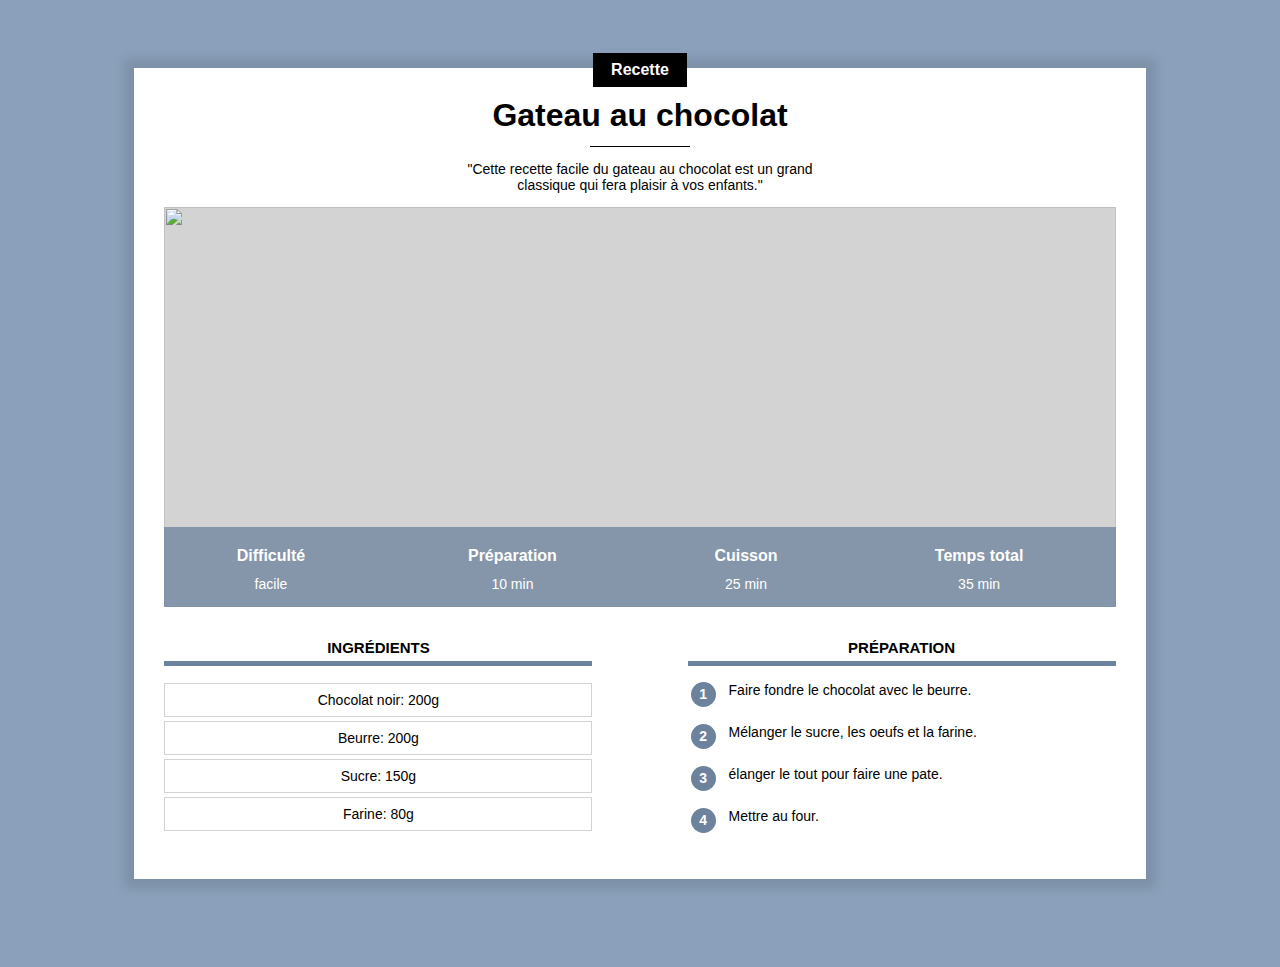
==== recette.html @ 771be953 "Add files via upload" ====
<html lang-"fr">
    <head>
        <title>Gateau au chocolat</title>
        <meta charset="utf-8">
        <link rel="stylesheet" href="recette.css"/>
    </head>
    <body>
        <div class="contenu">
            <div class="centre categorie">
                <p class="categorie">Recette</p>
            </div>
            
                <h1>Gateau au chocolat</h1>
                    <div class="separateur"></div>
                        <!-- mon commentaire en HTML -->
                        <div class="centre">
                            <p class="description">"Cette recette facile du gateau au chocolat est un grand classique qui fera plaisir à vos enfants."</p>
                        </div>

                        <div class="info">
                            <img class="centre info" src="https:jonathanroux.com/gateau.jpg?id=999">

                            <table class="info">
                                <tr>
                                    <th>Difficulté</th>
                                    <th>Préparation</th>
                                    <th>Cuisson</th>
                                    <th>Temps total</th>
                                </tr>
                                <tr>
                                    <td>facile</td>
                                    <td>10 min</td>
                                    <td>25 min</td>
                                    <td>35 min</td>
                                </tr>
                            </table>
                        </div>
                        
                        <div>
                            <div class="colonne1 colonne">   
                                <h2>Ingrédients</h2>
                                    <div class="ingredients">
                                        <P>Chocolat noir: 200g</P>
                                        <P>Beurre: 200g</P>
                                        <P>Sucre: 150g</P>
                                        <P>Farine: 80g</P>
                                    </div>
                            </div>

                            <div class="colonne2 colonne">
                                <h2>Préparation</h2>

                                <table class="preparation">
                                    <tr><td><p class="numero">1</p></td><td class="preparation_etape">Faire fondre le chocolat avec le beurre.</td></tr>
                                    <tr><td><p class="numero">2</p></td><td class="preparation_etape">Mélanger le sucre, les oeufs et la farine.</td></tr>
                                    <tr><td><p class="numero">3</p></td><td class="preparation_etape">élanger le tout pour faire une pate.</td></tr>
                                    <tr><td><p class="numero">4</p></td><td class="preparation_etape">Mettre au four.</td></tr>
                                </table>
                            </div>
                        </div>
            </div>
    </body>
</html>
---- recette.css ----
* {                                                 /* parle a tous les elements de notre page*/
    overflow: auto;                                 /* Pour que le contenu ne sorte pas de la page */
}

body {
    background-color: #8ba1bb;
    font-family: Arial;
}
p.categorie {
    background-color: black;
    color: white;
    display: inline-block;
    margin-top: -15px;
    margin-bottom: 0px;
    padding: 8px 18px;
    font-weight: bold;
    font-size: 16px;
}
div.categorie {
    margin-bottom: 0px;
    margin-top: 0px;
    overflow: visible;
}
div.contenu {
    background-color: white;
    margin: 60px 10% 80px 10%;
    padding: 0px 30px 30px 30px;
    min-width: 350px;
    box-shadow: 0px 0px 10px 10px rgba(0, 0, 0, 0.1);
    overflow: visible;
}
h1 {
    text-align: center;
    margin-bottom: 12px;
    margin-top: 10px;

}
p.description {
    text-align: center;
    width: 400px;
    display: inline-block;
    font-size: 14px;
}
.centre {
    text-align: center;
    width: 100%;
}
div.separateur {
    width: 100px;
    height: 1px;
    background-color: black;
    margin-left: auto;
    margin-right: auto;
}
div.info {
    position: relative;
}
table.info {
    position: absolute; 
    bottom: 0; 
    width: 100%; 
    color: white; 
    background-color: #6c829dc0; 
    height: 80px
}
table.info td{
    text-align: center;
    font-size: 14px;
    vertical-align: top;
}
table.info th{
    font-size: 16px;
    vertical-align: bottom;
    padding-bottom: 8px;
}
img.info{
    display: block;
    max-height: 400px;
    min-height: 200px;
    background-color: lightgray;
    object-fit: cover;
}
div.colonne {
    width: 45%;
    margin-top: 20px;
}
div.colonne h2 {
    text-align: center;
    text-transform: uppercase;
    font-size: 15px;
    border-bottom: 5px solid #6c829d;
    padding-bottom: 5px;

}
div.colonne1{
    /*background-color: lightblue; */
    display: inline-block;
    margin-right: 10px;
}
div.colonne2{
    float: right;

}
div.ingredients p {
    border: 1px solid lightgray;
    text-align: center;
    font-size: 14px;
    padding: 8px 0px;
    margin-bottom: 0px;
    margin-top: 4px;
}
table.preparation p.numero {                    /* Numéro de la ligne de préparation, faire le gros point autour des numeros */
    background-color: #6c829d;
    color: white;
    width: 25px;
    height: 25px;
    text-align: center;
    font-size: 14px;
    font-weight: bold;
    padding-top: 4px;
    box-sizing: border-box;                         /* Pour que la taille de la case soit bien de 25px, calcul automatiquement la hauteur - le padding */
    border-radius: 50%;                             /* Pour arrondir les bords */
    margin: 0;
}
table.preparation td {
    vertical-align: top;                            /* Pour que le texte soit aligné en haut */

}
table.preparation td.preparation_etape{             /* Pour le font-size du texte et le padding */
    font-size: 14px;
    padding-left: 10px;
    padding-bottom: 10px;

}
table.preparation tr {                              /* Pour que les lignes soient espacées entre elles et que les numeros ne se colle pas.*/
    height: 40px; 
}


    /* mon commentaire en CSS */

    /* 
    Les trois catégorie les plus utilisées avec display:

    - block = occupe toute la ligne,
    - inline = occupre que la place necessaire et va autoriser les autres éléments a s'afficher par derriere,
    - inline-block = meme chose que le mode block, mais on va controler plus de choses sur notre ligne notament au niveau des marges et tailles
    */
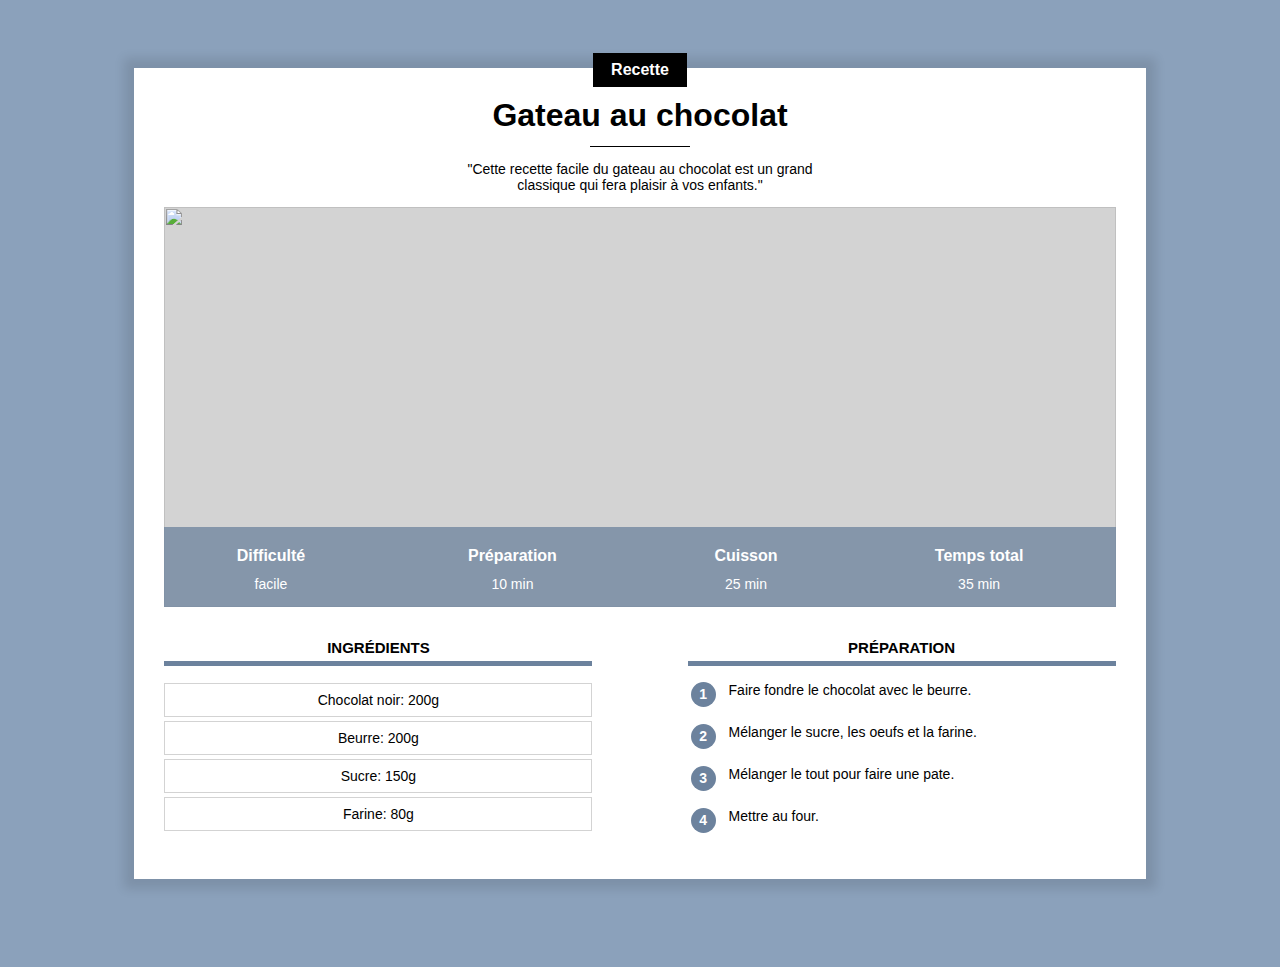
==== commit 0cd68a9d: "Update recette.html" ====
--- a/recette.html
+++ b/recette.html
@@ -53,7 +53,7 @@
                                 <table class="preparation">
                                     <tr><td><p class="numero">1</p></td><td class="preparation_etape">Faire fondre le chocolat avec le beurre.</td></tr>
                                     <tr><td><p class="numero">2</p></td><td class="preparation_etape">Mélanger le sucre, les oeufs et la farine.</td></tr>
-                                    <tr><td><p class="numero">3</p></td><td class="preparation_etape">élanger le tout pour faire une pate.</td></tr>
+                                    <tr><td><p class="numero">3</p></td><td class="preparation_etape">Mélanger le tout pour faire une pate.</td></tr>
                                     <tr><td><p class="numero">4</p></td><td class="preparation_etape">Mettre au four.</td></tr>
                                 </table>
                             </div>
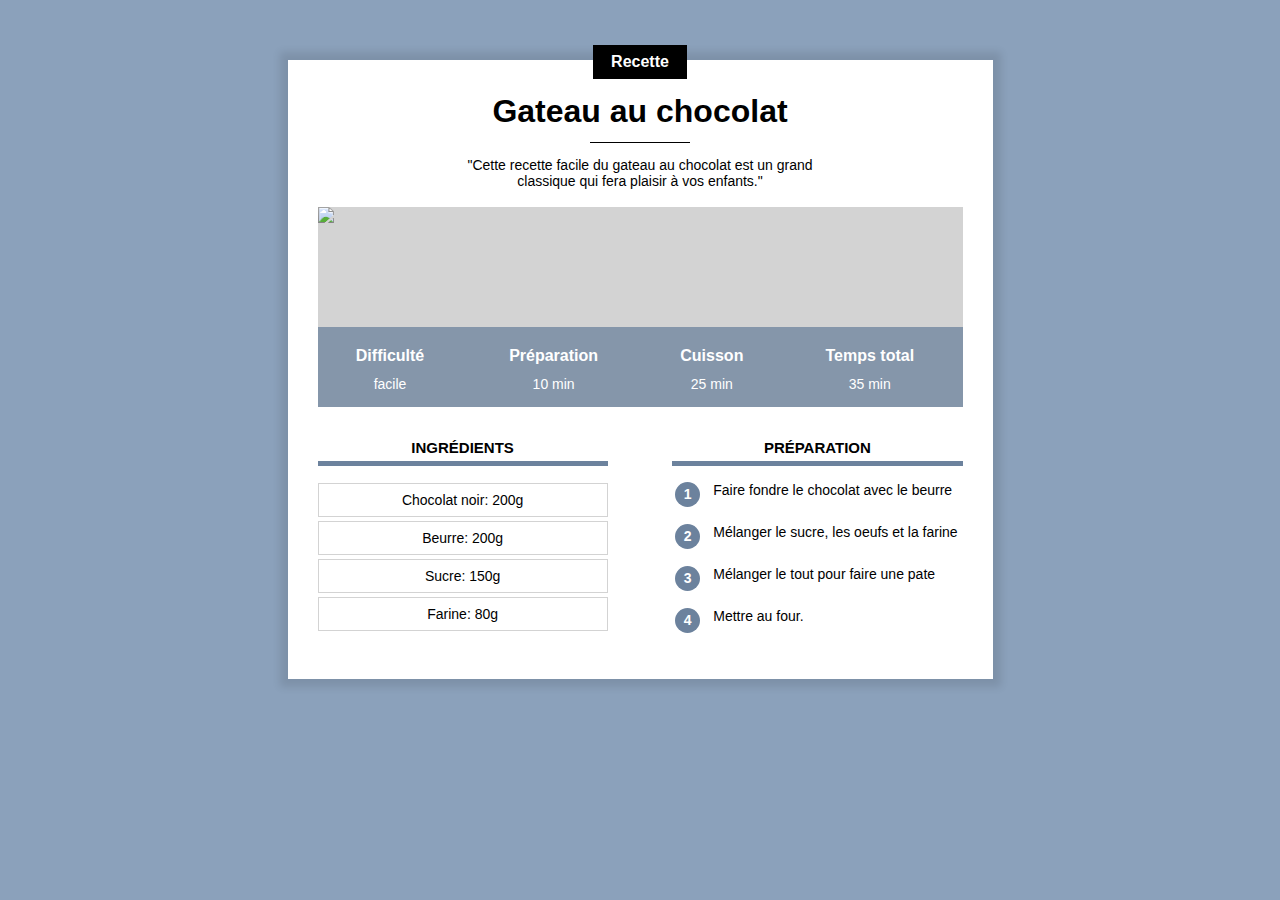
==== commit 5a2512f4: "Add files via upload" ====
--- a/recette.html
+++ b/recette.html
@@ -1,63 +1,67 @@
-<html lang-"fr">
+<!DOCTYPE html>
+<html lang="fr">
     <head>
         <title>Gateau au chocolat</title>
-        <meta charset="utf-8">
+        <meta charset="UTF-8">
+        <meta name="viewport" content="width=device-width, initial-scale=1.0">
         <link rel="stylesheet" href="recette.css"/>
     </head>
     <body>
         <div class="contenu">
+
             <div class="centre categorie">
                 <p class="categorie">Recette</p>
             </div>
-            
-                <h1>Gateau au chocolat</h1>
-                    <div class="separateur"></div>
-                        <!-- mon commentaire en HTML -->
-                        <div class="centre">
-                            <p class="description">"Cette recette facile du gateau au chocolat est un grand classique qui fera plaisir à vos enfants."</p>
-                        </div>
 
-                        <div class="info">
-                            <img class="centre info" src="https:jonathanroux.com/gateau.jpg?id=999">
+            <h1>Gateau au chocolat</h1>
 
-                            <table class="info">
-                                <tr>
-                                    <th>Difficulté</th>
-                                    <th>Préparation</th>
-                                    <th>Cuisson</th>
-                                    <th>Temps total</th>
-                                </tr>
-                                <tr>
-                                    <td>facile</td>
-                                    <td>10 min</td>
-                                    <td>25 min</td>
-                                    <td>35 min</td>
-                                </tr>
-                            </table>
-                        </div>
-                        
-                        <div>
-                            <div class="colonne1 colonne">   
-                                <h2>Ingrédients</h2>
-                                    <div class="ingredients">
-                                        <P>Chocolat noir: 200g</P>
-                                        <P>Beurre: 200g</P>
-                                        <P>Sucre: 150g</P>
-                                        <P>Farine: 80g</P>
-                                    </div>
-                            </div>
+            <div class="separateur"></div>
 
-                            <div class="colonne2 colonne">
-                                <h2>Préparation</h2>
+            <!-- Mon commentaire HTML -->
+            <div class="centre">
+                <p class="description">"Cette recette facile du gateau au chocolat est un grand classique qui fera plaisir à vos enfants."</p>
+            </div>
 
-                                <table class="preparation">
-                                    <tr><td><p class="numero">1</p></td><td class="preparation_etape">Faire fondre le chocolat avec le beurre.</td></tr>
-                                    <tr><td><p class="numero">2</p></td><td class="preparation_etape">Mélanger le sucre, les oeufs et la farine.</td></tr>
-                                    <tr><td><p class="numero">3</p></td><td class="preparation_etape">Mélanger le tout pour faire une pate.</td></tr>
-                                    <tr><td><p class="numero">4</p></td><td class="preparation_etape">Mettre au four.</td></tr>
-                                </table>
-                            </div>
-                        </div>
+            <div class="info">
+                <img class="centre info" src="https://jonathanroux.com/gateau.jpg?id=9998">
+
+                <table class="info">
+                    <tr>
+                        <th>Difficulté</th>
+                        <th>Préparation</th>
+                        <th>Cuisson</th>
+                        <th>Temps total</th>
+                    </tr>
+                    <tr>
+                        <td>facile</td>
+                        <td>10 min</td>
+                        <td>25 min</td>
+                        <td>35 min</td>
+                    </tr>
+                </table>
             </div>
-    </body>
-</html>
+
+            <div>
+                <div class="colonne1 colonne">
+                    <h2>Ingrédients</h2>
+                    <div class="ingredients">
+                        <p>Chocolat noir: 200g</p>
+                        <p>Beurre: 200g</p>
+                        <p>Sucre: 150g</p>
+                        <p>Farine: 80g</p>
+                    </div>
+                </div>
+
+                <div class="colonne2 colonne">
+                    <h2>Préparation</h2>
+                    <table class="preparation">
+                        <tr><td><p class="numero">1</p></td><td class="preparation_etape">Faire fondre le chocolat avec le beurre</td></tr>
+                        <tr><td><p class="numero">2</p></td><td class="preparation_etape">Mélanger le sucre, les oeufs et la farine</td></tr>
+                        <tr><td><p class="numero">3</p></td><td class="preparation_etape">Mélanger le tout pour faire une pate</td></tr>
+                        <tr><td><p class="numero">4</p></td><td class="preparation_etape">Mettre au four.</td></tr>
+                    </table>
+                </div>
+            </div>
+        </div>
+    </body>     
+</html>        
--- a/recette.css
+++ b/recette.css
@@ -1,50 +1,58 @@
-* {                                                 /* parle a tous les elements de notre page*/
-    overflow: auto;                                 /* Pour que le contenu ne sorte pas de la page */
+* {
+    overflow: auto;
 }
 
 body {
-    background-color: #8ba1bb;
+    background-color: #8BA1BB;
     font-family: Arial;
+    margin: 0;
 }
+
+div.contenu {
+    background-color: white;
+    margin: 40px 8px 40px 8px;
+    padding: 0px 8px 20px 8px;
+    box-shadow: 0px 0px 8px 8px rgba(0, 0, 0, 0.1);
+    overflow: visible;
+}
+
+h1 {
+    text-align: center;
+    margin-bottom: 12px;
+    margin-top: 10px;
+}
+
+p.description {
+    text-align: center;
+    max-width: 400px;
+    display: inline-block;
+    font-size: 14px;
+}
+
+/* Mon commentaire CSS */
+
+.centre {
+    text-align: center;
+    width: 100%;
+}
+
 p.categorie {
     background-color: black;
     color: white;
     display: inline-block;
     margin-top: -15px;
+    padding: 8px 18px;
     margin-bottom: 0px;
-    padding: 8px 18px;
     font-weight: bold;
     font-size: 16px;
 }
+
 div.categorie {
     margin-bottom: 0px;
     margin-top: 0px;
     overflow: visible;
 }
-div.contenu {
-    background-color: white;
-    margin: 60px 10% 80px 10%;
-    padding: 0px 30px 30px 30px;
-    min-width: 350px;
-    box-shadow: 0px 0px 10px 10px rgba(0, 0, 0, 0.1);
-    overflow: visible;
-}
-h1 {
-    text-align: center;
-    margin-bottom: 12px;
-    margin-top: 10px;
 
-}
-p.description {
-    text-align: center;
-    width: 400px;
-    display: inline-block;
-    font-size: 14px;
-}
-.centre {
-    text-align: center;
-    width: 100%;
-}
 div.separateur {
     width: 100px;
     height: 1px;
@@ -52,65 +60,68 @@
     margin-left: auto;
     margin-right: auto;
 }
+
 div.info {
     position: relative;
 }
+
 table.info {
     position: absolute; 
-    bottom: 0; 
+    bottom:0; 
     width: 100%; 
     color: white; 
-    background-color: #6c829dc0; 
-    height: 80px
+    background-color: #6C829DC0; 
+    height: 50px
 }
-table.info td{
+
+table.info td {
     text-align: center;
-    font-size: 14px;
+    font-size: 12px;
     vertical-align: top;
 }
-table.info th{
-    font-size: 16px;
+
+table.info th {
+    font-size: 14px;
     vertical-align: bottom;
     padding-bottom: 8px;
 }
-img.info{
+
+img.info {
     display: block;
     max-height: 400px;
+    object-fit: cover;
     min-height: 200px;
     background-color: lightgray;
-    object-fit: cover;
 }
+
 div.colonne {
-    width: 45%;
+    width: 100%;
     margin-top: 20px;
 }
+
 div.colonne h2 {
     text-align: center;
     text-transform: uppercase;
     font-size: 15px;
-    border-bottom: 5px solid #6c829d;
+    border-bottom: 5px solid #6C829D;
     padding-bottom: 5px;
+}
 
+div.colonne1 {
+    display: inline-block;
 }
-div.colonne1{
-    /*background-color: lightblue; */
-    display: inline-block;
-    margin-right: 10px;
-}
-div.colonne2{
-    float: right;
 
-}
 div.ingredients p {
-    border: 1px solid lightgray;
     text-align: center;
     font-size: 14px;
+    border: 1px solid lightgray;
     padding: 8px 0px;
-    margin-bottom: 0px;
     margin-top: 4px;
+    margin-bottom: 0;
 }
-table.preparation p.numero {                    /* Numéro de la ligne de préparation, faire le gros point autour des numeros */
-    background-color: #6c829d;
+
+table.preparation p.numero {
+    background-color: #6C829D;
     color: white;
     width: 25px;
     height: 25px;
@@ -118,31 +129,66 @@
     font-size: 14px;
     font-weight: bold;
     padding-top: 4px;
-    box-sizing: border-box;                         /* Pour que la taille de la case soit bien de 25px, calcul automatiquement la hauteur - le padding */
-    border-radius: 50%;                             /* Pour arrondir les bords */
+    box-sizing: border-box;
+    border-radius: 50%;
     margin: 0;
 }
+
 table.preparation td {
-    vertical-align: top;                            /* Pour que le texte soit aligné en haut */
+    vertical-align: top;
+}
 
-}
-table.preparation td.preparation_etape{             /* Pour le font-size du texte et le padding */
+table.preparation td.preparation_etape {
     font-size: 14px;
     padding-left: 10px;
     padding-bottom: 10px;
+}
 
+table.preparation tr {
+    height: 40px;
 }
-table.preparation tr {                              /* Pour que les lignes soient espacées entre elles et que les numeros ne se colle pas.*/
-    height: 40px; 
+
+/* Styles pour ordinateur */
+@media only screen and (min-width: 768px) {
+    div.contenu {
+        margin: 60px 10% 80px 10%;
+        padding: 0px 30px 30px 30px;
+        min-width: 350px;
+    }
+
+    table.info {
+        height: 80px
+    }
+    
+    table.info td {
+        font-size: 14px;
+    }
+    
+    table.info th {
+        font-size: 16px;
+    }
+
+    div.colonne {
+        width: 45%;
+    }
+    
+    div.colonne1 {
+        margin-right: 10%;
+    }
+    
+    div.colonne2 {
+        float: right;
+    }
+}
+
+/* pour les écrans large*/
+@media only screen and (min-width: 900px) {
+    div.contenu {
+        margin-left: auto;
+        margin-right: auto;
+        width: 645px;
+    }
 }
 
 
-    /* mon commentaire en CSS */
 
-    /* 
-    Les trois catégorie les plus utilisées avec display:
-
-    - block = occupe toute la ligne,
-    - inline = occupre que la place necessaire et va autoriser les autres éléments a s'afficher par derriere,
-    - inline-block = meme chose que le mode block, mais on va controler plus de choses sur notre ligne notament au niveau des marges et tailles
-    */
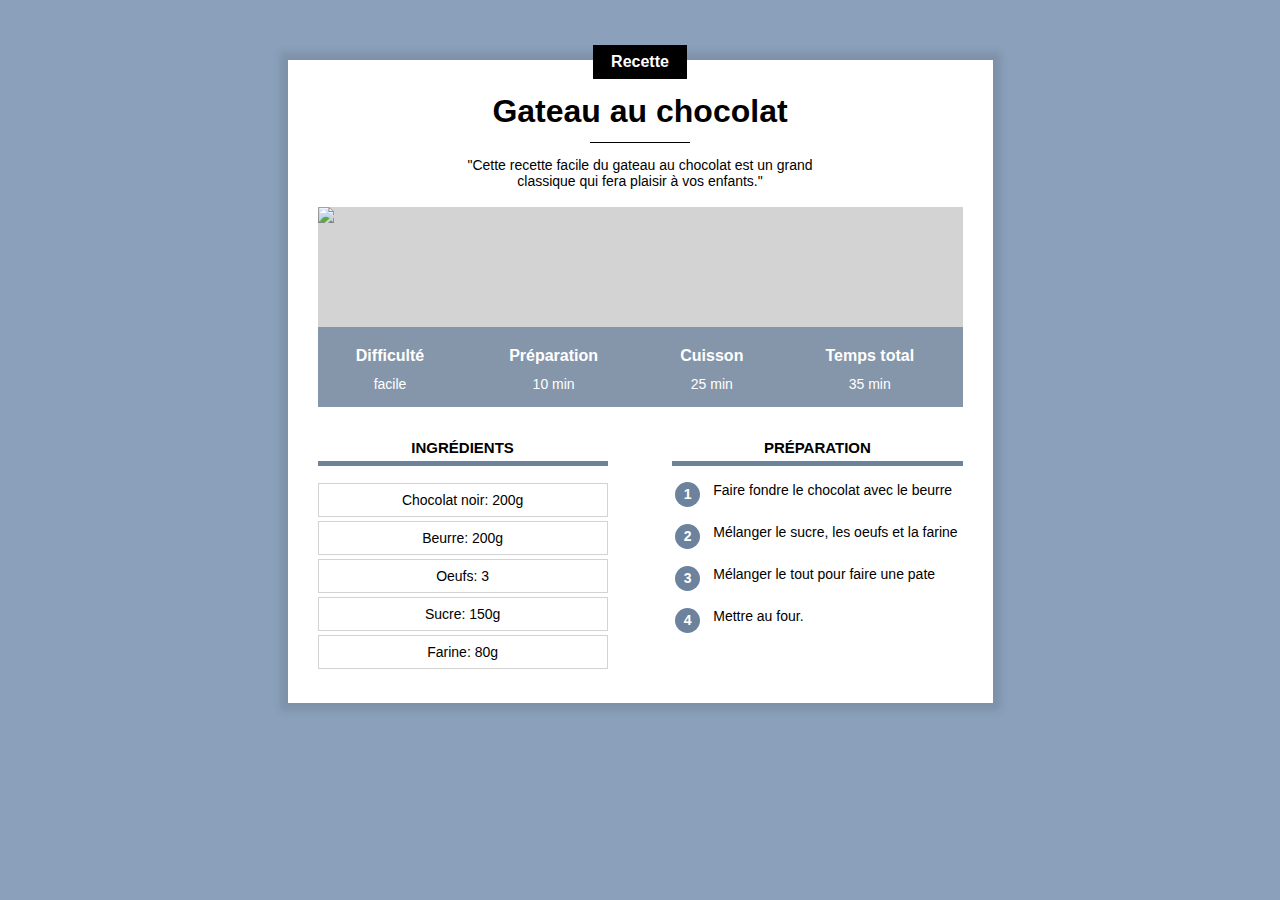
==== commit 6fab6d00: "Update recette.html" ====
--- a/recette.html
+++ b/recette.html
@@ -47,6 +47,7 @@
                     <div class="ingredients">
                         <p>Chocolat noir: 200g</p>
                         <p>Beurre: 200g</p>
+                        <p>Oeufs: 3</p>
                         <p>Sucre: 150g</p>
                         <p>Farine: 80g</p>
                     </div>
